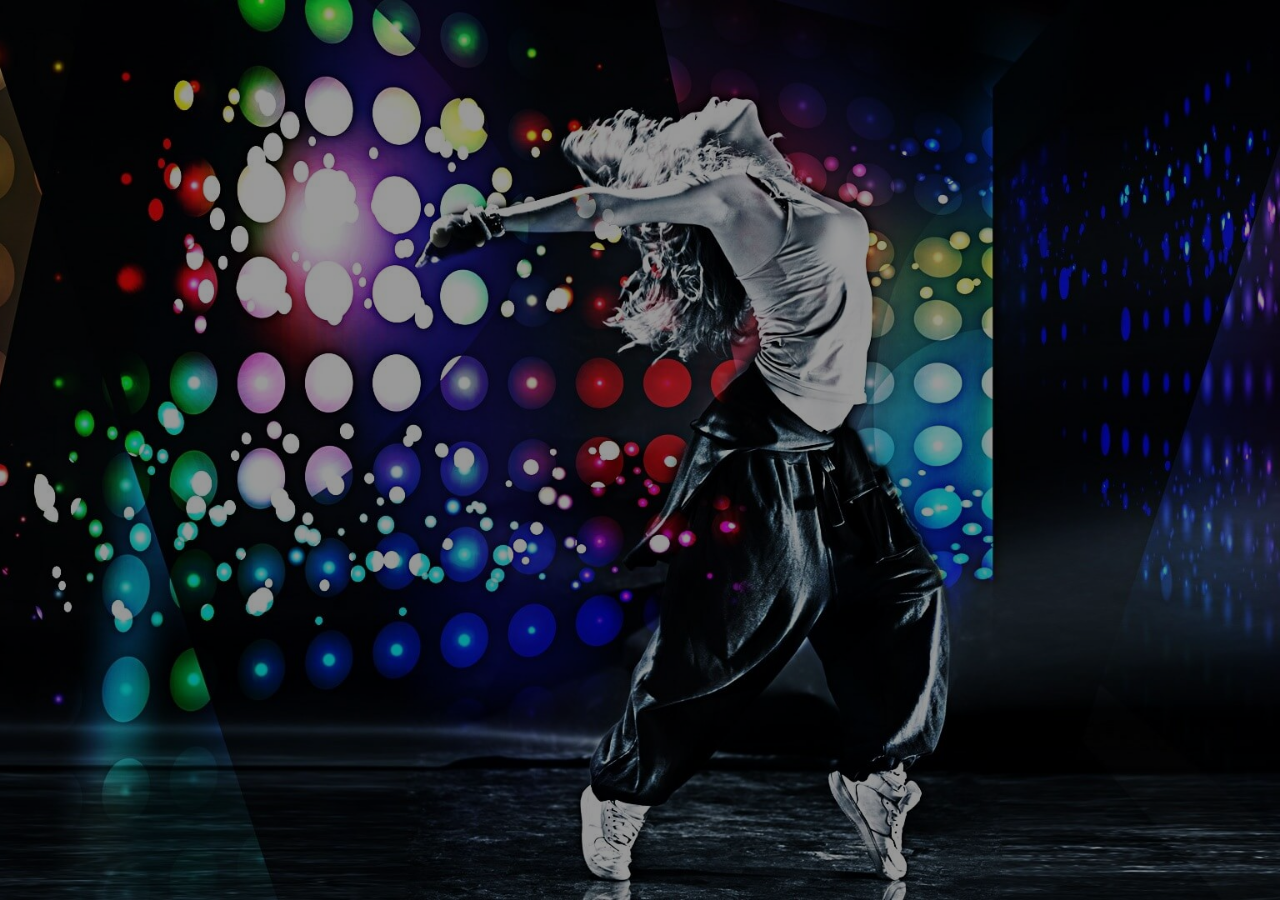
==== index.html @ 1e4a5459 "a" ====
<!DOCTYPE html>
<html>
<head>
	<meta name="viewport" content="width=device-width, initial-scale=1">
	<meta charset="UTF-8">
	<title>DLUX</title>
	<link rel="shortcut icon" href="img/logo.png" type="image/x-icon">
	<link rel="stylesheet" type="text/css" href="styles/normalize.css">
	<link rel="stylesheet" type="text/css" href="styles/animate.css">
	<link rel="stylesheet" type="text/css" href="styles/style.css">
</head>
<body>
	<div class="background"></div>
	<div class="wrapper">
		<section class="first-slide">
			<div class="greeting_block">
				<img src="img/logo.png" class="logo animated">
				<div class="greeting_text greeting_text_next">
					<h1 class="logo_text1 animated">DLUX</h1>
					<p class="logo_text2 animated">Dance Studio</p>
				</div>
			</div>
		</section>

		<section class="second-slide">
			<div class="first_images images">
				<img src="img/img2.jpg" alt="img" class="img2 img animated">
				<img src="img/img1.jpg" alt="img" class="img1 img animated">
				<img src="img/img3.jpg" alt="img" class="img3 img animated">
			</div>

			<div class="second_images images">
				<img src="img/img4.jpg" alt="img" class="img4 img animated">
				<img src="img/img5.jpg" alt="img" class="img5 img animated">
				<img src="img/img6.jpg" alt="img" class="img6 img animated">
			</div>
			<div class="third_images images">
				<img src="img/img7.jpg" alt="img" class="img7 img animated">
			</div>
		</section>
	</div>
	<script src="js/main.js"></script>
</body>
</html>
---- styles/style.css ----
.background {
	width: 100%;
	z-index: -1000;
}

.background::before {
	content: ' ';
	display: block;
	background-color: rgba(0,0,0, .4);
	height: 100%;
	z-index: -10;

	position: absolute;
	top: 0;
	left: 0;
	right: 0;
	bottom: 0;
}

.background::after {
	z-index: -50;
	content: ' ';
	display: block;
	background-image: url(../img/bg1.jpg);
	background-size: cover;
	background-position: center center;
	height: 100%;

	position: absolute;
	top: 0;
	left: 0;
	right: 0;
	bottom: 0;
}


.wrapper {
	z-index: 100;
	max-width: 1000px;
	margin: auto;
	position: relative;
}

/*First Block*/
.first-slide {
	position: absolute;
	top: 0;
	left: 0;
	right: 0;
	bottom: 0;
	width: 100%;
	transition: .4s ease-in-out;
}

.logo,
.logo_text1,
.logo_text2
{
	opacity: 0;
	font-family: Georgia;
}

.logo {
	transition: .5s ease-in-out;
}

.greeting_block {
	position: absolute;
	color: white;
	display: flex;
	transition: .5s ease-in-out;
}

.greeting_text {
	margin-left: 50px;
	transition: .4s ease-in-out;
}

.logo_text1{
	font-size: 5em;
	line-height: 5px;
	transition: .4s ease-in-out;
}

.logo_text2{
	font-size: 1.5em;
	transition: .4s ease-in-out;
}

/*First Step*/

.first-slide_next {
	margin-top: 20px;
}

.greeting_text_next {
	margin-top: -10px;
	margin-left: 30px;
}

.logo_next {
	width: 70px;
	height: 70px;
}

.logo_text1_next {
	font-size: 2.7em;
}

.logo_text2_next {
	font-size: .7em;
	margin-top: 0;
	padding-top: 0;
}

/*Second Slide*/

.second-slide {
	position: absolute;
	bottom: 10px;
	text-align: center;
	width: 100%;
}

.images {
	position: absolute;
	bottom: 10px;
	display: flex;
	justify-content: center;
	width: 100%;
}

.img {
	margin: 10px;
	cursor: pointer;
	opacity: 0;
	box-shadow: 0 0 15px rgba(255, 255, 255, .4);
}

@media screen and (max-width: 900px) {
	.wrapper {

	}
	.logo {
		width: 90px;
		height: 90px;
	}

	.logo_text1 {
		font-size: 3.3em;
	}

	.logo_text2 {
		font-size: 1em;
	}

	.logo_next {
		width: 40px;
		height: 40px;
	}

	.logo_text1_next {
		font-size: 1.8em;
		margin: 23px 0 12px 0;
	}

	.logo_text2_next {
		font-size: .6em;
	}

	.greeting_text_next {
		margin-left: 20px;
	}

	.first-slide_next {
		margin-top: 8px;
	}

	/*SecondSlide*/

	.img {
		position: absolute;
		margin: 5px 0;
		bottom: 5px;
	}

	.img1 {
		z-index: 1;
	}
	.img2 {
		z-index: 2;
	}
	.img3 {
		z-index: 3;
	}
}
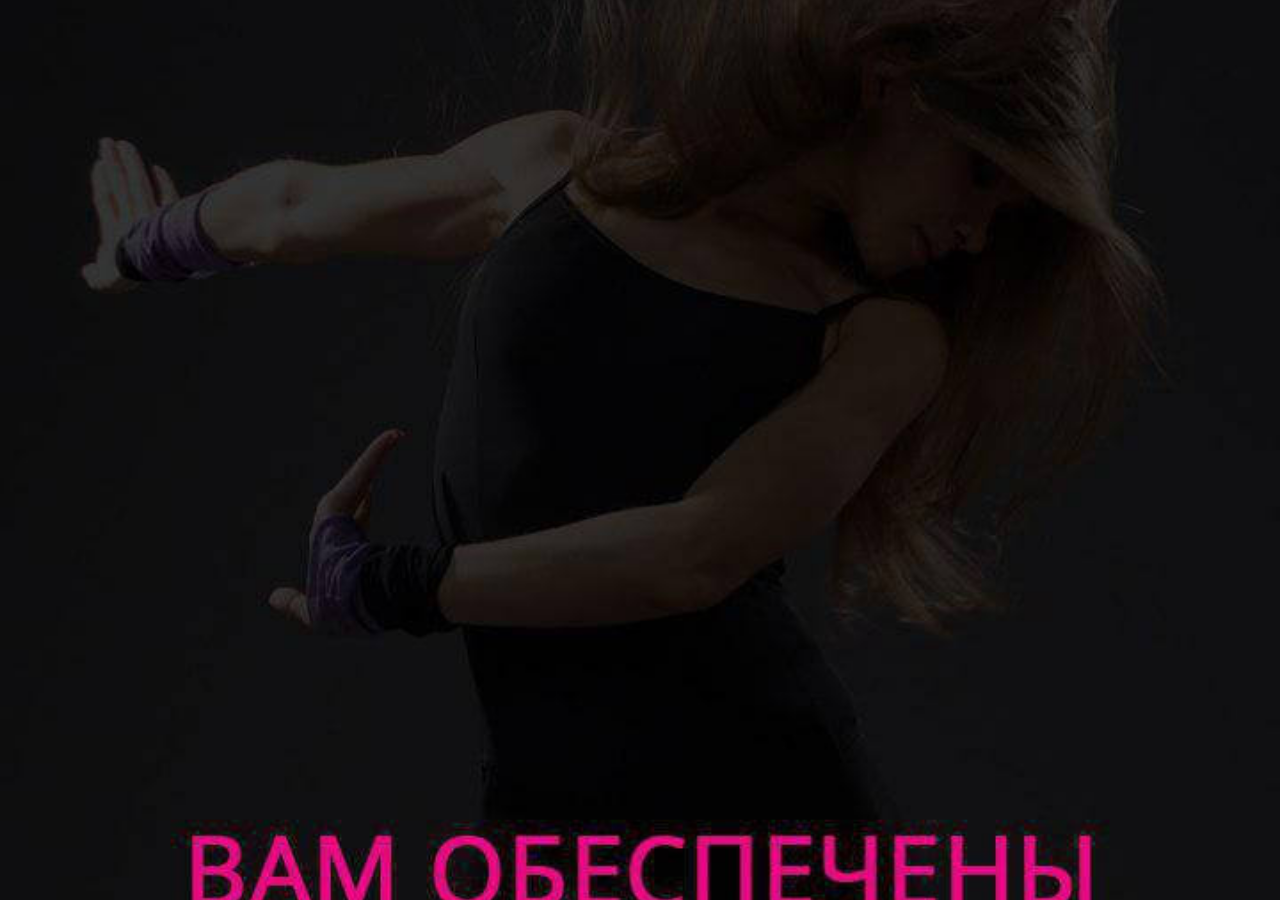
==== commit 48045297: "new" ====
--- a/index.html
+++ b/index.html
@@ -10,34 +10,15 @@
 	<link rel="stylesheet" type="text/css" href="styles/style.css">
 </head>
 <body>
-	<div class="background"></div>
-	<div class="wrapper">
-		<section class="first-slide">
-			<div class="greeting_block">
-				<img src="img/logo.png" class="logo animated">
-				<div class="greeting_text greeting_text_next">
-					<h1 class="logo_text1 animated">DLUX</h1>
-					<p class="logo_text2 animated">Dance Studio</p>
-				</div>
-			</div>
-		</section>
-
-		<section class="second-slide">
-			<div class="first_images images">
-				<img src="img/img2.jpg" alt="img" class="img2 img animated">
-				<img src="img/img1.jpg" alt="img" class="img1 img animated">
-				<img src="img/img3.jpg" alt="img" class="img3 img animated">
-			</div>
-
-			<div class="second_images images">
-				<img src="img/img4.jpg" alt="img" class="img4 img animated">
-				<img src="img/img5.jpg" alt="img" class="img5 img animated">
-				<img src="img/img6.jpg" alt="img" class="img6 img animated">
-			</div>
-			<div class="third_images images">
-				<img src="img/img7.jpg" alt="img" class="img7 img animated">
-			</div>
-		</section>
+	<div class="images">
+		<div class="img1 img animated bounceIn"></div>
+		<div class="img2 img animated"></div>
+		<div class="img3 img animated"></div>
+		<div class="img4 img animated"></div>
+		<div class="img5 img animated"></div>
+		<div class="img6 img animated"></div>
+		<div class="img8 img animated"></div>
+		<div class="img7 img animated"></div>
 	</div>
 	<script src="js/main.js"></script>
 </body>
--- a/styles/style.css
+++ b/styles/style.css
@@ -1,196 +1,21 @@
-.background {
-	width: 100%;
-	z-index: -1000;
+.img {
+	opacity: 0;
+	position: absolute;
+	top: 0;
+	bottom: 0;
+	right: 0;
+	left: 0;
+	background-size: cover;
+	background-position: center center;
+	transition: .3s ease-in;
 }
 
-.background::before {
-	content: ' ';
-	display: block;
-	background-color: rgba(0,0,0, .4);
-	height: 100%;
-	z-index: -10;
+.img1 {background-image: url(../img/img1.jpg)}
+.img2 {background-image: url(../img/img2.jpg)}
+.img3 {background-image: url(../img/img3.jpg)}
+.img4 {background-image: url(../img/img4.jpg)}
+.img5 {background-image: url(../img/img5.jpg)}
+.img6 {background-image: url(../img/img6.jpg)}
+.img7 {background-image: url(../img/img7.jpg)}
+.img8 {background-image: url(../img/img8.jpg)}
 
-	position: absolute;
-	top: 0;
-	left: 0;
-	right: 0;
-	bottom: 0;
-}
-
-.background::after {
-	z-index: -50;
-	content: ' ';
-	display: block;
-	background-image: url(../img/bg1.jpg);
-	background-size: cover;
-	background-position: center center;
-	height: 100%;
-
-	position: absolute;
-	top: 0;
-	left: 0;
-	right: 0;
-	bottom: 0;
-}
-
-
-.wrapper {
-	z-index: 100;
-	max-width: 1000px;
-	margin: auto;
-	position: relative;
-}
-
-/*First Block*/
-.first-slide {
-	position: absolute;
-	top: 0;
-	left: 0;
-	right: 0;
-	bottom: 0;
-	width: 100%;
-	transition: .4s ease-in-out;
-}
-
-.logo,
-.logo_text1,
-.logo_text2
-{
-	opacity: 0;
-	font-family: Georgia;
-}
-
-.logo {
-	transition: .5s ease-in-out;
-}
-
-.greeting_block {
-	position: absolute;
-	color: white;
-	display: flex;
-	transition: .5s ease-in-out;
-}
-
-.greeting_text {
-	margin-left: 50px;
-	transition: .4s ease-in-out;
-}
-
-.logo_text1{
-	font-size: 5em;
-	line-height: 5px;
-	transition: .4s ease-in-out;
-}
-
-.logo_text2{
-	font-size: 1.5em;
-	transition: .4s ease-in-out;
-}
-
-/*First Step*/
-
-.first-slide_next {
-	margin-top: 20px;
-}
-
-.greeting_text_next {
-	margin-top: -10px;
-	margin-left: 30px;
-}
-
-.logo_next {
-	width: 70px;
-	height: 70px;
-}
-
-.logo_text1_next {
-	font-size: 2.7em;
-}
-
-.logo_text2_next {
-	font-size: .7em;
-	margin-top: 0;
-	padding-top: 0;
-}
-
-/*Second Slide*/
-
-.second-slide {
-	position: absolute;
-	bottom: 10px;
-	text-align: center;
-	width: 100%;
-}
-
-.images {
-	position: absolute;
-	bottom: 10px;
-	display: flex;
-	justify-content: center;
-	width: 100%;
-}
-
-.img {
-	margin: 10px;
-	cursor: pointer;
-	opacity: 0;
-	box-shadow: 0 0 15px rgba(255, 255, 255, .4);
-}
-
-@media screen and (max-width: 900px) {
-	.wrapper {
-
-	}
-	.logo {
-		width: 90px;
-		height: 90px;
-	}
-
-	.logo_text1 {
-		font-size: 3.3em;
-	}
-
-	.logo_text2 {
-		font-size: 1em;
-	}
-
-	.logo_next {
-		width: 40px;
-		height: 40px;
-	}
-
-	.logo_text1_next {
-		font-size: 1.8em;
-		margin: 23px 0 12px 0;
-	}
-
-	.logo_text2_next {
-		font-size: .6em;
-	}
-
-	.greeting_text_next {
-		margin-left: 20px;
-	}
-
-	.first-slide_next {
-		margin-top: 8px;
-	}
-
-	/*SecondSlide*/
-
-	.img {
-		position: absolute;
-		margin: 5px 0;
-		bottom: 5px;
-	}
-
-	.img1 {
-		z-index: 1;
-	}
-	.img2 {
-		z-index: 2;
-	}
-	.img3 {
-		z-index: 3;
-	}
-}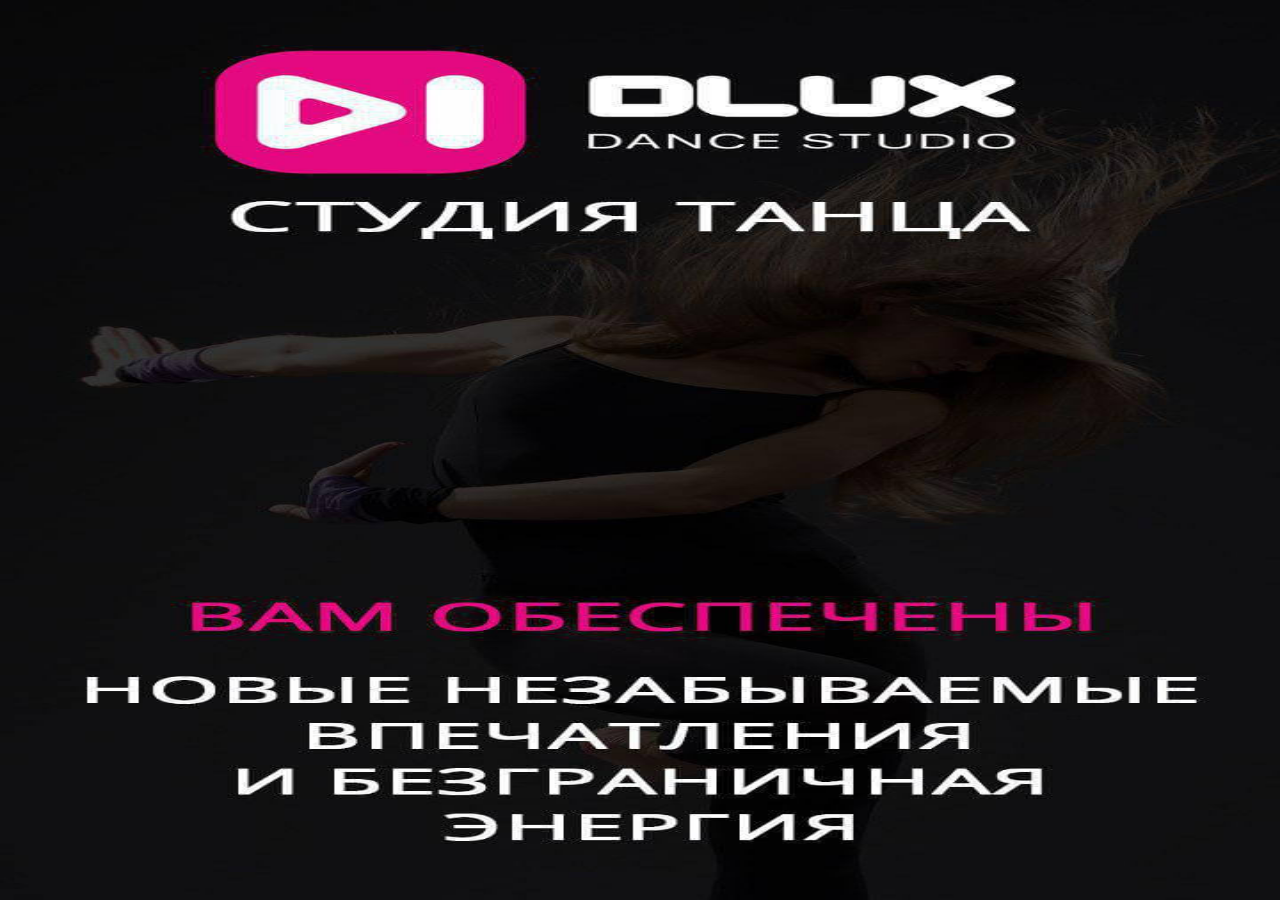
==== commit 648ed946: "new" ====
--- a/index.html
+++ b/index.html
@@ -11,14 +11,31 @@
 </head>
 <body>
 	<div class="images">
-		<div class="img1 img animated bounceIn"></div>
-		<div class="img2 img animated"></div>
-		<div class="img3 img animated"></div>
-		<div class="img4 img animated"></div>
-		<div class="img5 img animated"></div>
-		<div class="img6 img animated"></div>
-		<div class="img8 img animated"></div>
-		<div class="img7 img animated"></div>
+		<img src="img/img1.jpg" alt="" class="img1 img animated">
+		<img src="img/img2.jpg" alt="" class="img2 img animated">
+		<img src="img/img3.jpg" alt="" class="img3 img animated">
+		<img src="img/img4.jpg" alt="" class="img4 img animated">
+		<img src="img/img5.jpg" alt="" class="img5 img animated">
+		<img src="img/img6.jpg" alt="" class="img6 img animated">
+		<img src="img/img8.jpg" alt="" class="img7 img animated">
+		<div class="img7 img animated">
+			<img src="img/img7.png" alt="" class="img8 img">
+			<div class="textBlock">
+				<h1 class="ourAddress animated">Наши Адреса:</h1>
+				<div class="address address1 animated">
+					<h2>Навои - 1</h2>
+					<h1>148 28 82</h1>
+				</div>
+				<div class="address address2 animated">
+					<h2>Мукимий, 142/1</h2>
+					<h1>150 27 72</h1>
+				</div>
+				<div class="address address3 animated">
+					<h2>Афросиаб, 10/2</h2>
+					<h1>200 00 62</h1>
+				</div>
+			</div>
+		</div>
 	</div>
 	<script src="js/main.js"></script>
 </body>
--- a/styles/style.css
+++ b/styles/style.css
@@ -1,3 +1,8 @@
+.images {
+	position: relative;
+	width: 100%;
+	height: 100%;
+} 
 .img {
 	opacity: 0;
 	position: absolute;
@@ -5,17 +10,49 @@
 	bottom: 0;
 	right: 0;
 	left: 0;
-	background-size: cover;
-	background-position: center center;
+/*	background-size: cover;
+	background-position: center center;*/
 	transition: .3s ease-in;
 }
 
-.img1 {background-image: url(../img/img1.jpg)}
-.img2 {background-image: url(../img/img2.jpg)}
-.img3 {background-image: url(../img/img3.jpg)}
-.img4 {background-image: url(../img/img4.jpg)}
-.img5 {background-image: url(../img/img5.jpg)}
-.img6 {background-image: url(../img/img6.jpg)}
-.img7 {background-image: url(../img/img7.jpg)}
-.img8 {background-image: url(../img/img8.jpg)}
+.img8 {
+	opacity: 1;
+	z-index: -1;
+	position: absolute;
+}
 
+.textBlock {
+	width: 100%;
+	text-align: center;
+	color: #fff;
+	position: absolute;
+	bottom: 10px;
+	font-family: Arial;
+}
+
+.ourAddress {
+	padding-bottom: 10px;
+}
+
+.ourAddress,
+.address h1 {
+	color: #D9107A;
+	margin: 0;
+}
+
+.address h2 {
+	margin: 5px 0;
+}
+
+.address {
+	margin: 0 auto;
+	width: 80%;
+	border-top: dotted 2px #D9107A;
+}
+
+.ourAddress,
+.address1,
+.address2,
+.address3 {
+	opacity: 0;
+}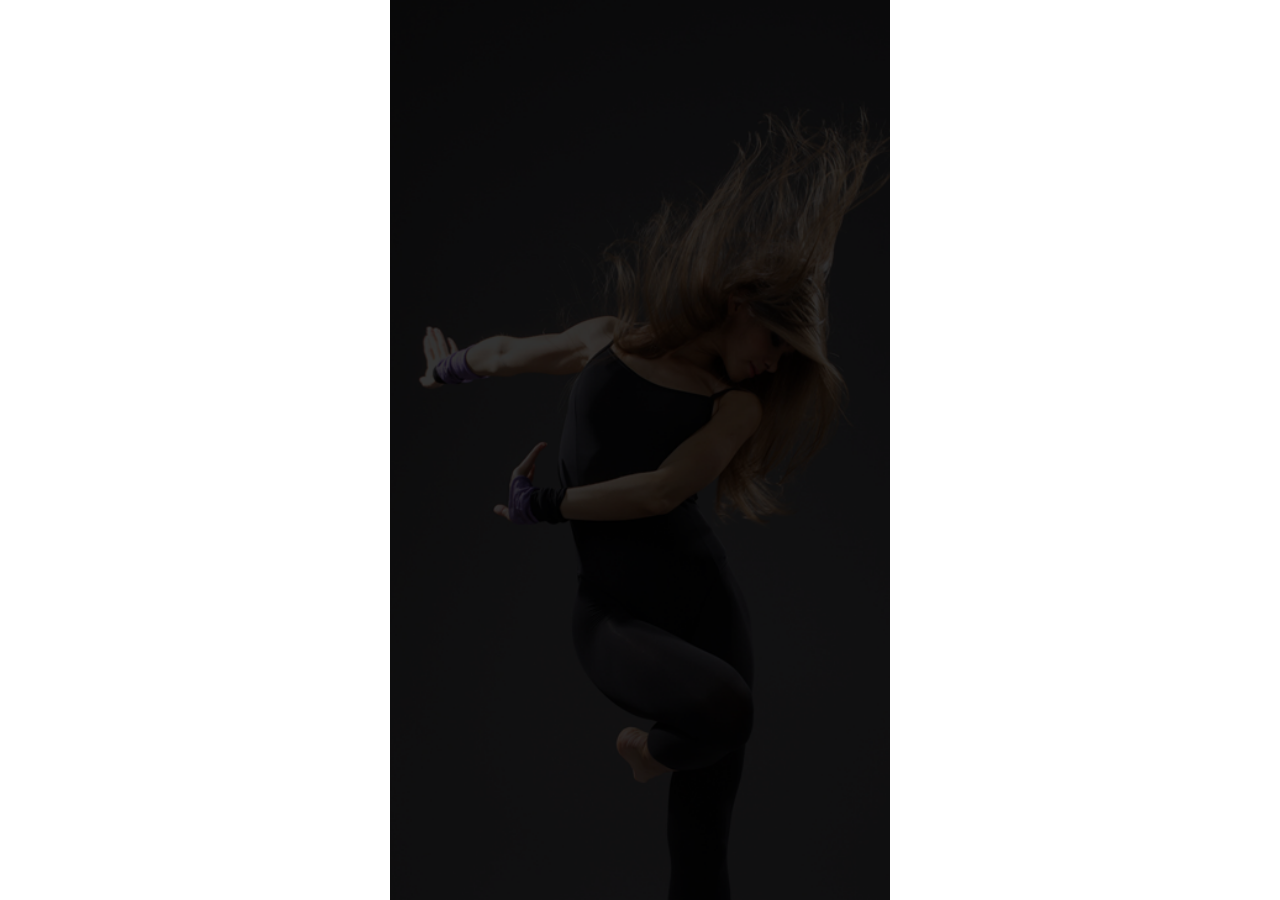
==== commit 74e923c2: "update" ====
--- a/index.html
+++ b/index.html
@@ -11,16 +11,66 @@
 </head>
 <body>
 	<div class="images">
-		<img src="img/img1.jpg" alt="" class="img1 img animated">
-		<img src="img/img2.jpg" alt="" class="img2 img animated">
-		<img src="img/img3.jpg" alt="" class="img3 img animated">
-		<img src="img/img4.jpg" alt="" class="img4 img animated">
-		<img src="img/img5.jpg" alt="" class="img5 img animated">
-		<img src="img/img6.jpg" alt="" class="img6 img animated">
-		<img src="img/img8.jpg" alt="" class="img7 img animated">
+		<div class="img1 img animated">
+			<div class="img1_top animated">
+				<img src="img/1.1.png">
+				<h1>Студия Танца</h1>
+			</div>
+			<div class="img1_bottom animated">
+				<h1 class="pink">Вам Обеспечены</h1>
+				<h1>
+					Новые незабываемые<br>
+					впечатления <br>
+					и Безграничная <br>
+					Энергия
+				</h1>
+			</div>
+		</div>
+	
+		<div class="img2 img animated">
+			<div class="img2_top animated">
+				<img src="img/1.1.png">
+				<h1>Акция</h1>
+			</div>
+
+			<div class="img2_bottom animated">
+				<h1 class="img2_text1">"Тает Лёд"</h1>
+				<h1 class="img2_text2">450 000</h1>
+			</div>
+		</div>
+		
+		<div class="img3 img animated">
+			<div class="img3_top animated">
+				<img src="img/1.1.png">
+				<h2>
+					Стартует <br>
+					Детская <br>
+					Акция
+				</h2>
+			</div>
+
+			<div class="img3_bottom animated">
+				<h1 class="img3_text1">Happy Kids</h1>
+				<h1 class="img3_text2">300 000</h1>
+			</div>
+		</div>
+		
+
+		<div class="img4 img animated"></div>
+		<div class="img5 img animated"></div>
+		<div class="img6 img animated"></div>
+		<div class="img8 img animated"></div>
 		<div class="img7 img animated">
-			<img src="img/img7.png" alt="" class="img8 img">
-			<div class="textBlock">
+			<div class="img7_top animated">
+				<img src="img/1.1.png">
+				<h2>
+					Ждём вас <br>
+					В нашей студии танцев <br>
+					DLUX!
+	
+				</h2>
+			</div>
+			<div class="img7_bottom">
 				<h1 class="ourAddress animated">Наши Адреса:</h1>
 				<div class="address address1 animated">
 					<h2>Навои - 1</h2>
--- a/styles/style.css
+++ b/styles/style.css
@@ -1,33 +1,196 @@
+body {
+	font-family: Georgia;
+}
+
 .images {
 	position: relative;
 	width: 100%;
 	height: 100%;
+	max-width: 500px;
+	margin: auto;
 } 
 .img {
+	max-width: 500px;
 	opacity: 0;
 	position: absolute;
 	top: 0;
 	bottom: 0;
 	right: 0;
 	left: 0;
-/*	background-size: cover;
-	background-position: center center;*/
+	background-size: cover;
+	background-position: center center;
 	transition: .3s ease-in;
-}
-
-.img8 {
-	opacity: 1;
-	z-index: -1;
-	position: absolute;
-}
-
-.textBlock {
+	text-transform: uppercase;
+}
+
+/*FirstBlock*/
+
+.img1 {
+	color: #fff;
+	text-align: center;
+	background-image: url(../img/img1.png);
+}
+
+.img1 h1{
+	font-size: 1.5em;
+	font-weight: normal;
+}
+
+.img1_top {
+	opacity: 0;
+	margin-top: 15px;
+}
+
+.img1_top img{
+	width: 70%;
+}
+
+.img1_top h1{
+	margin: 5px 0;
+}
+
+.img1_bottom {
+	opacity: 0;
+	position: absolute;
+	bottom: 10px;
+	padding: 0 7px;
+	box-sizing: border-box;
+}
+
+.pink {
+	color: #D9107A;
+}
+
+h1.pink {
+	font-weight: bold;
+}
+
+/*SecondBlock*/
+
+.img2 {
+	padding: 10px;
+	box-sizing: border-box;
+	color: #fff;
+	text-transform: uppercase;
+	background-image: url(../img/img2.png);
+}
+
+.img2 h1 {
+	font-size: 1.5em
+	font-weight: normal;
+}
+
+.img2 img {
+	width: 60%;
+}
+
+.img2_top {
+	opacity: 0;
+	text-align: right;
+}
+
+.img2_top h1{
+	margin: 5px 0;
+}
+
+.img2_bottom {
+	opacity: 0;
+	position: absolute;
+	bottom: 10px;
+}
+
+.img2_bottom {
+	margin-left: -10px;
+}
+
+.img2_text1 {
+	margin: 0;
+	padding: 5px 0;
+	background-color: #D9107A;
+}
+
+.img2_text2 {
+	margin: 0;
+	padding: 5px 0;
+	background-color: #D9107A;
+	width: 150px;
+	padding: 0;
+}
+
+/*ThirdBLock*/
+.img3 {
+	padding: 10px;
+	box-sizing: border-box;
+	color: #fff;
+	text-transform: uppercase;
+	background-image: url(../img/img3.png);
+	background-position: top center;
+}
+
+.img3 img {
+	width: 60%;
+}
+
+.img3_top h2 {
+	font-weight: normal;
+	margin-top: 30px;
+}
+
+.img3_bottom {
+	text-align: right;
+	position: absolute;
+	bottom: 20px;
+	right: 0;
+}
+
+.img3_text1 {
+	margin: 0;
+	padding: 5px 0;
+	background-color: #D9107A;
+	display: inline-block
+}
+
+.img3_text2 {
+	margin: 0;
+	padding: 5px 0;
+	background-color: #D9107A;
+	display: inline-block;
+	width: 150px;
+	padding: 0;
+}
+/*//////////////////////*/
+
+.img4 {background-image: url(../img/img4.jpg)}
+.img5 {background-image: url(../img/img5.jpg)}
+.img6 {background-image: url(../img/img6.jpg)}
+.img7 {background-image: url(../img/img7.png)}
+.img8 {background-image: url(../img/img8.jpg)}
+
+/*EighthBlock*/
+
+.img7_top {
+	padding: 10px;
+	box-sizing: border-box;
+	text-align: center;
+	color: #fff;
+	opacity: 0;
+}
+
+.img7_top img{
+	width: 60%;
+}
+
+.img7_top h2{
+	font-weight: normal;
+	font-size: 1.3em;
+}
+
+.img7_bottom {
 	width: 100%;
 	text-align: center;
 	color: #fff;
 	position: absolute;
 	bottom: 10px;
-	font-family: Arial;
 }
 
 .ourAddress {
@@ -38,10 +201,13 @@
 .address h1 {
 	color: #D9107A;
 	margin: 0;
+	font-weight: normal;
+	font-size: 1.5em;
 }
 
 .address h2 {
 	margin: 5px 0;
+	font-weight: normal;
 }
 
 .address {
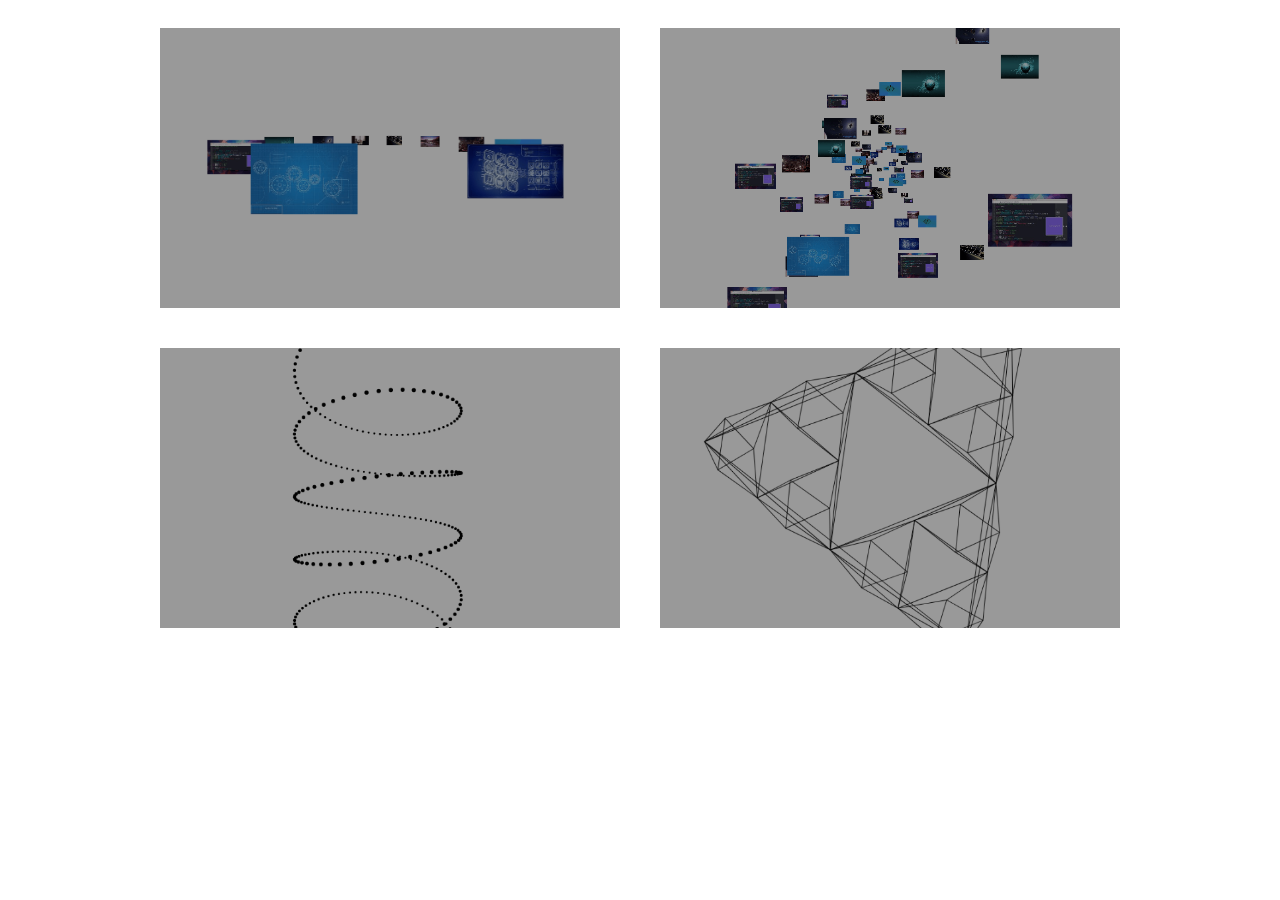
==== commit 43dd37c6: "Canvas Projects" ====
--- a/index.html
+++ b/index.html
@@ -1,92 +1,49 @@
 <!DOCTYPE html>
 <html>
 <head>
+	<meta charset="UTF-8">
+	<title>JavaScript Projects</title>
 	<meta name="viewport" content="width=device-width, initial-scale=1">
-	<meta charset="UTF-8">
-	<title>DLUX</title>
-	<link rel="shortcut icon" href="img/logo.png" type="image/x-icon">
-	<link rel="stylesheet" type="text/css" href="styles/normalize.css">
-	<link rel="stylesheet" type="text/css" href="styles/animate.css">
-	<link rel="stylesheet" type="text/css" href="styles/style.css">
+	<link rel="stylesheet" type="text/css" href="main.css">
 </head>
 <body>
-	<div class="images">
-		<div class="img1 img animated">
-			<div class="img1_top animated">
-				<img src="img/1.1.png">
-				<h1>Студия Танца</h1>
+	<section class="projects_cards">
+			<div class="projects_card">
+				<figure>
+					<div class="project_card_img project_card_img-1"></div>
+					<figcaption>
+						<h1 class="projects_card_name">Carusel</h1>
+						<a class="projects_card_button" href="carusel/index.html" target="_blank">Learn More</a>
+					</figcaption>
+				</figure>		
 			</div>
-			<div class="img1_bottom animated">
-				<h1 class="pink">Вам Обеспечены</h1>
-				<h1>
-					Новые незабываемые<br>
-					впечатления <br>
-					и Безграничная <br>
-					Энергия
-				</h1>
+			<div class="projects_card">
+				<figure>
+					<div class="project_card_img project_card_img-2"></div>
+					<figcaption>
+						<h1 class="projects_card_name">Postcards</h1>
+						<a class="projects_card_button" href="PodcardsInSpace/index.html" target="_blank">Learn More</a>
+					</figcaption>
+				</figure>		
 			</div>
-		</div>
-	
-		<div class="img2 img animated">
-			<div class="img2_top animated">
-				<img src="img/1.1.png">
-				<h1>Акция</h1>
+			<div class="projects_card">
+				<figure>
+					<div class="project_card_img project_card_img-3"></div>
+					<figcaption>
+						<h1 class="projects_card_name">Spiral</h1>
+						<a class="projects_card_button" href="spiral/index.html" target="_blank">Learn More</a>
+					</figcaption>
+				</figure>		
 			</div>
-
-			<div class="img2_bottom animated">
-				<h1 class="img2_text1">"Тает Лёд"</h1>
-				<h1 class="img2_text2">450 000</h1>
+			<div class="projects_card">
+				<figure>
+					<div class="project_card_img project_card_img-4"></div>
+					<figcaption>
+						<h1 class="projects_card_name">Fractals</h1>
+						<a class="projects_card_button" href="fractals/index.html" target="_blank">Learn More</a>
+					</figcaption>
+				</figure>		
 			</div>
-		</div>
-		
-		<div class="img3 img animated">
-			<div class="img3_top animated">
-				<img src="img/1.1.png">
-				<h2>
-					Стартует <br>
-					Детская <br>
-					Акция
-				</h2>
-			</div>
-
-			<div class="img3_bottom animated">
-				<h1 class="img3_text1">Happy Kids</h1>
-				<h1 class="img3_text2">300 000</h1>
-			</div>
-		</div>
-		
-
-		<div class="img4 img animated"></div>
-		<div class="img5 img animated"></div>
-		<div class="img6 img animated"></div>
-		<div class="img8 img animated"></div>
-		<div class="img7 img animated">
-			<div class="img7_top animated">
-				<img src="img/1.1.png">
-				<h2>
-					Ждём вас <br>
-					В нашей студии танцев <br>
-					DLUX!
-	
-				</h2>
-			</div>
-			<div class="img7_bottom">
-				<h1 class="ourAddress animated">Наши Адреса:</h1>
-				<div class="address address1 animated">
-					<h2>Навои - 1</h2>
-					<h1>148 28 82</h1>
-				</div>
-				<div class="address address2 animated">
-					<h2>Мукимий, 142/1</h2>
-					<h1>150 27 72</h1>
-				</div>
-				<div class="address address3 animated">
-					<h2>Афросиаб, 10/2</h2>
-					<h1>200 00 62</h1>
-				</div>
-			</div>
-		</div>
-	</div>
-	<script src="js/main.js"></script>
+	</section>
 </body>
 </html>--- a/main.css
+++ b/main.css
@@ -0,0 +1,112 @@
+.projects_cards {
+	display: flex;
+	flex-direction: row;
+	justify-content: center;
+	flex-wrap: wrap;
+	max-width: 1200px;
+	margin: 0 auto;
+}
+
+
+.projects_card {
+	width: 40%;
+	height: 300px;
+	position: relative;
+	padding: 10px;
+	margin: 10px;
+	box-sizing: border-box;
+}
+.projects_card:hover .project_card_img  {
+	top: -70px;
+	bottom: 80px;
+}
+
+.projects_card:hover .project_card_img::before {
+	background-color: rgba(0, 0, 0, 0);
+}
+
+.projects_card figure {
+	height: 100%;
+	margin: auto;
+	padding: -10px;
+	box-sizing: border-box;
+	background-color: #2c3f52;
+
+	transition: all .2s ease-in-out;
+}
+
+.projects_card figcaption {
+	padding: 0 20px 5px 20px;
+	position: absolute;
+	bottom: 15px;
+	left: 0;
+	right: 0;
+	display: flex;
+	flex-direction: row;
+	justify-content: space-between;
+	align-items: center;
+	color: #fff;
+}
+.projects_card figcaption h1 {
+	margin:0 0 10px 0;
+}
+.projects_card figcaption a {
+	color: #fff;
+	font-family: 'Open Sans';
+	background-color: #ED4E6E;
+	padding: 5px 10px;
+	margin-left: 10px;
+	text-decoration: none;
+}
+
+
+@media screen and (max-width: 768px) {
+	.projects_card {
+		width: 90%;
+		max-width: 320px;
+	}
+}
+
+.project_card_img {
+	position: absolute;
+	top: 10px;
+	left: 10px;
+	right: 10px;
+	bottom: 10px;
+	z-index: 1000;
+
+	background-size: cover;
+	background-position: center center;
+
+	transition: .3s ease-in-out;
+}
+.project_card_img::before {
+	content: ' ';
+	display: block;
+	width: 100%;
+	height: 100%;
+	background-color: rgba(0, 0, 0, .4);
+	position: absolute;
+
+	transition: .3s ease-in-out;
+}
+
+.project_card_img-1 {
+	background-image: url(caruselImg.png);
+	margin: 0 auto;
+}
+
+.project_card_img-2 {
+	background-image: url(postcards.png);
+	margin: 0 auto;
+}
+
+.project_card_img-3 {
+	background-image: url(spiralImg.png);
+	margin: 0 auto;
+}
+
+.project_card_img-4 {
+	background-image: url(fractalsImg.png);
+	margin: 0 auto;
+}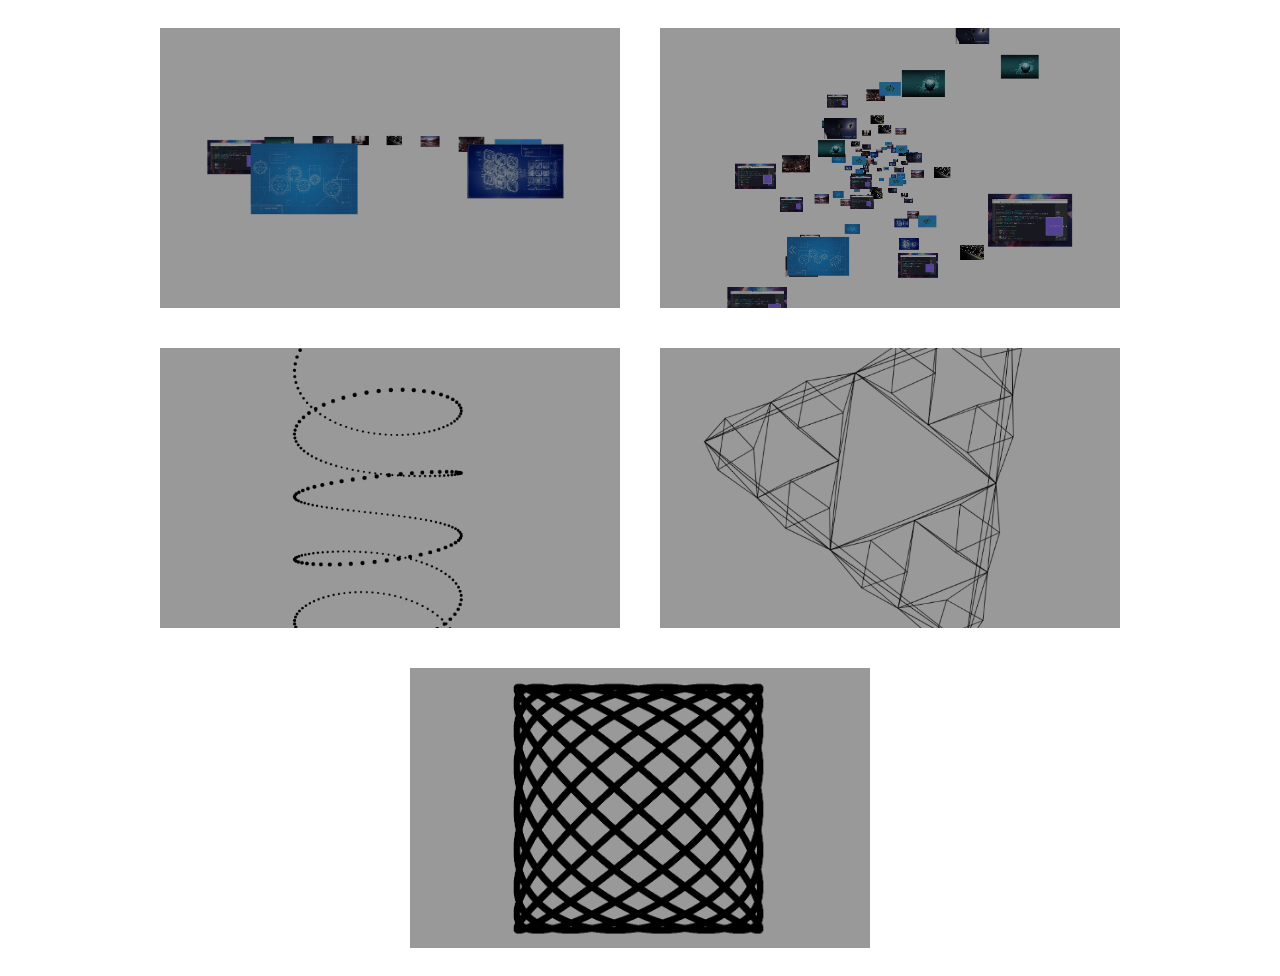
==== commit f2614a47: "Lissajous curve" ====
--- a/index.html
+++ b/index.html
@@ -44,6 +44,15 @@
 					</figcaption>
 				</figure>		
 			</div>
+			<div class="projects_card">
+				<figure>
+					<div class="project_card_img project_card_img-5"></div>
+					<figcaption>
+						<h1 class="projects_card_name">Lissajous Curve</h1>
+						<a class="projects_card_button" href="lissajous/index.html" target="_blank">Learn More</a>
+					</figcaption>
+				</figure>		
+			</div>
 	</section>
 </body>
 </html>--- a/main.css
+++ b/main.css
@@ -109,4 +109,9 @@
 .project_card_img-4 {
 	background-image: url(fractalsImg.png);
 	margin: 0 auto;
+}
+
+.project_card_img-5 {
+	background-image: url(lissajous.png);
+	margin: 0 auto;
 }